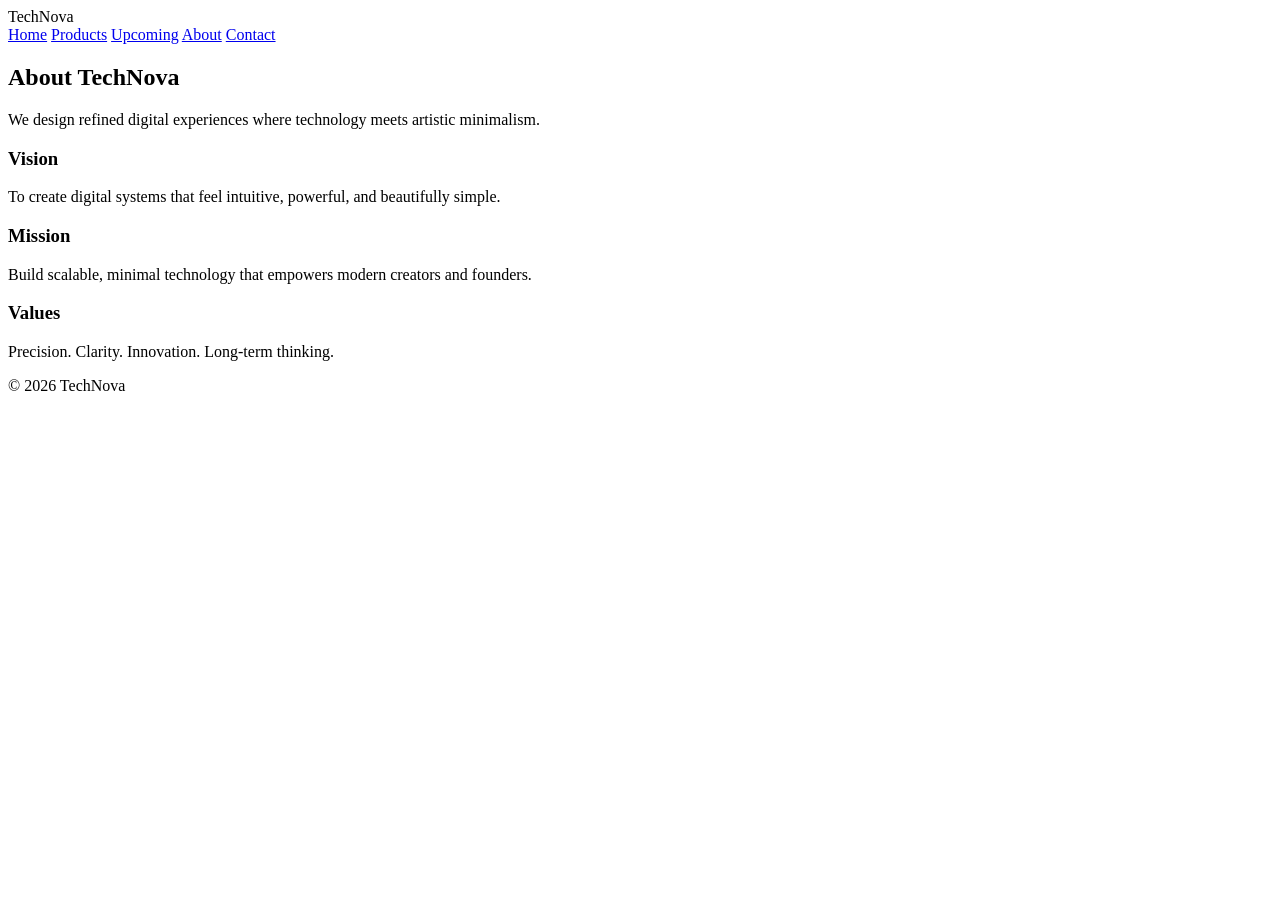
==== about.html @ b6528fd7 "Update about.html" ====
<!DOCTYPE html>
<html>
<head>
<meta charset="UTF-8">
<meta name="viewport" content="width=device-width, initial-scale=1.0">
<title>About | TechNova</title>
<link rel="stylesheet" href="css/styles.css">
</head>

<body>

<header class="navbar">
  <div class="logo">TechNova</div>
  <nav>
    <a href="index.html">Home</a>
    <a href="products.html">Products</a>
    <a href="upcoming.html">Upcoming</a>
    <a href="about.html">About</a>
    <a href="contact.html">Contact</a>
  </nav>
</header>

<section class="hero">
  <div>
    <h1>About TechNova</h1>
    <p>
      We design refined digital experiences where technology
      meets artistic minimalism.
    </p>
  </div>
</section>

<section class="section">

  <div class="card">
    <h3>Vision</h3>
    <p>
      To create digital systems that feel intuitive,
      powerful, and beautifully simple.
    </p>
  </div>

  <div class="card">
    <h3>Mission</h3>
    <p>
      Build scalable, minimal technology that empowers
      modern creators and founders.
    </p>
  </div>

  <div class="card">
    <h3>Values</h3>
    <p>
      Precision. Clarity. Innovation. Long-term thinking.
    </p>
  </div>

</section>

<footer>
  © 2026 TechNova
</footer>

<script src="js/app.js"></script>
</body>
</html>
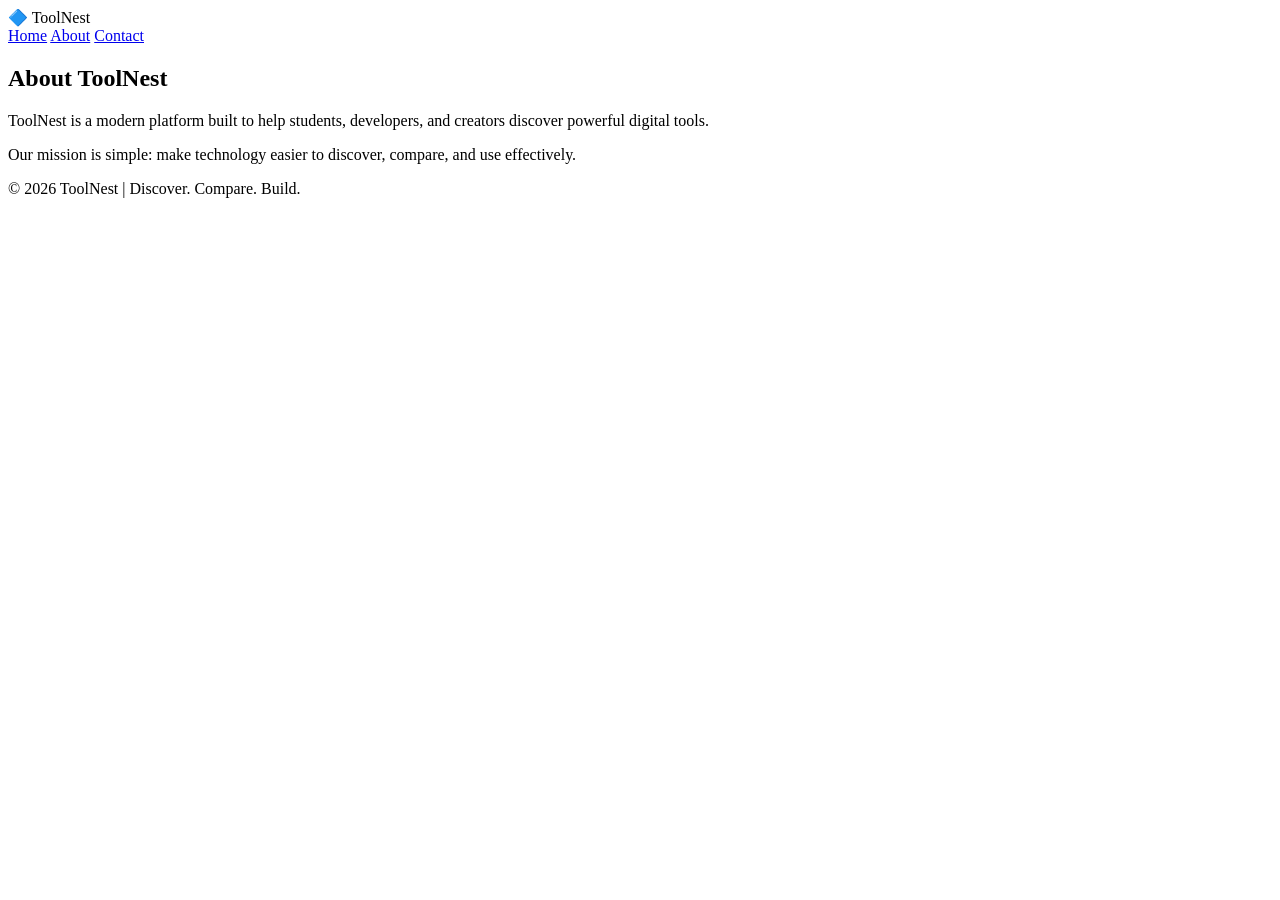
==== commit a7e4e821: "Update about.html" ====
--- a/about.html
+++ b/about.html
@@ -1,66 +1,37 @@
 <!DOCTYPE html>
-<html>
+<html lang="en">
 <head>
-<meta charset="UTF-8">
-<meta name="viewport" content="width=device-width, initial-scale=1.0">
-<title>About | TechNova</title>
-<link rel="stylesheet" href="css/styles.css">
+    <meta charset="UTF-8">
+    <title>ToolNest | About</title>
+    <link rel="stylesheet" href="styles.css">
 </head>
-
 <body>
 
-<header class="navbar">
-  <div class="logo">TechNova</div>
-  <nav>
-    <a href="index.html">Home</a>
-    <a href="products.html">Products</a>
-    <a href="upcoming.html">Upcoming</a>
-    <a href="about.html">About</a>
-    <a href="contact.html">Contact</a>
-  </nav>
+<header>
+    <div class="logo">🔷 ToolNest</div>
+    <nav>
+        <a href="index.html">Home</a>
+        <a href="about.html">About</a>
+        <a href="contact.html">Contact</a>
+    </nav>
 </header>
 
-<section class="hero">
-  <div>
-    <h1>About TechNova</h1>
+<section class="page-content">
+    <h1>About ToolNest</h1>
     <p>
-      We design refined digital experiences where technology
-      meets artistic minimalism.
+        ToolNest is a modern platform built to help students, developers,
+        and creators discover powerful digital tools.
     </p>
-  </div>
-</section>
 
-<section class="section">
-
-  <div class="card">
-    <h3>Vision</h3>
     <p>
-      To create digital systems that feel intuitive,
-      powerful, and beautifully simple.
+        Our mission is simple: make technology easier to discover,
+        compare, and use effectively.
     </p>
-  </div>
-
-  <div class="card">
-    <h3>Mission</h3>
-    <p>
-      Build scalable, minimal technology that empowers
-      modern creators and founders.
-    </p>
-  </div>
-
-  <div class="card">
-    <h3>Values</h3>
-    <p>
-      Precision. Clarity. Innovation. Long-term thinking.
-    </p>
-  </div>
-
 </section>
 
 <footer>
-  © 2026 TechNova
+    <p>© 2026 ToolNest | Discover. Compare. Build.</p>
 </footer>
 
-<script src="js/app.js"></script>
 </body>
 </html>
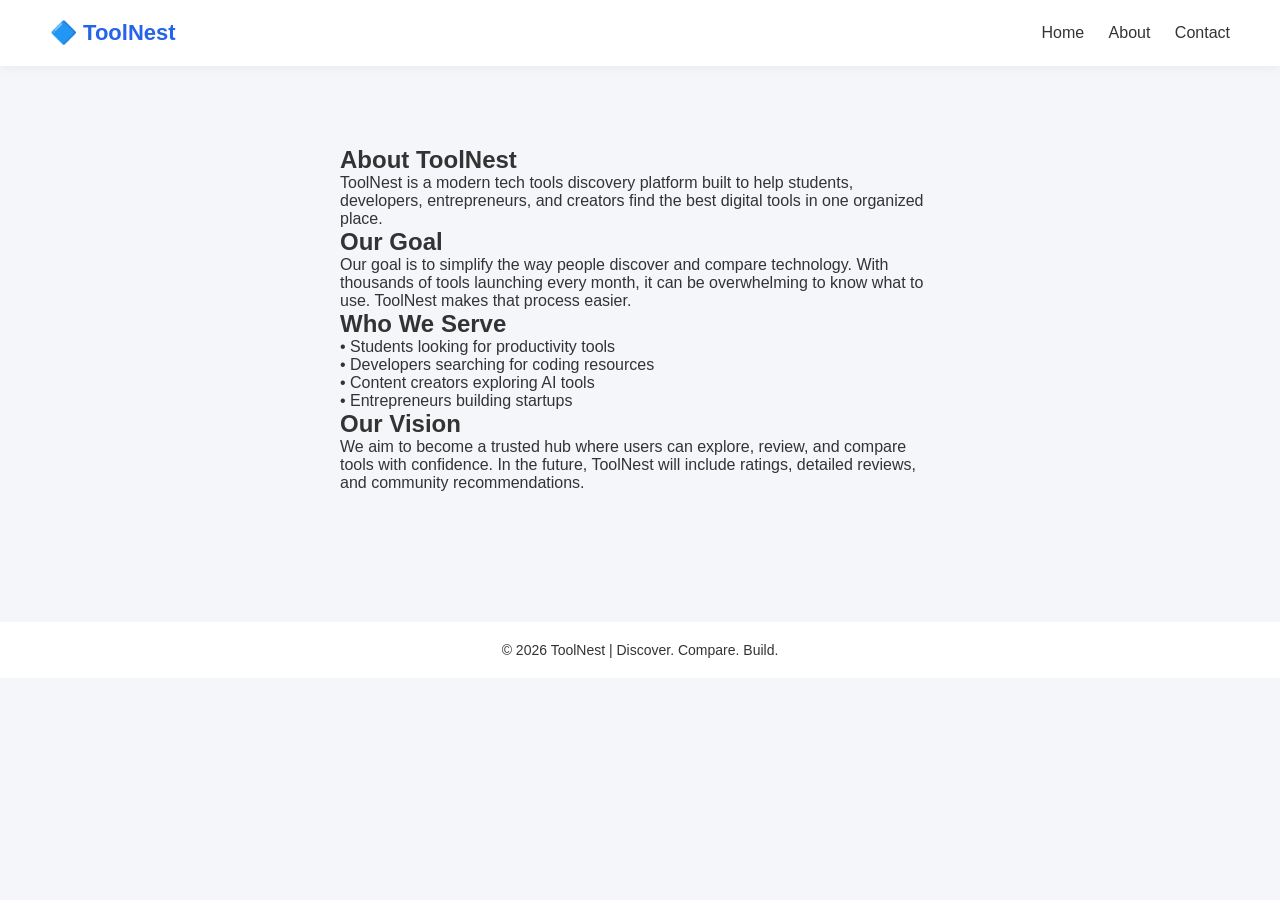
==== commit f002be38: "Update about.html" ====
--- a/about.html
+++ b/about.html
@@ -18,15 +18,37 @@
 
 <section class="page-content">
     <h1>About ToolNest</h1>
+
     <p>
-        ToolNest is a modern platform built to help students, developers,
-        and creators discover powerful digital tools.
+        ToolNest is a modern tech tools discovery platform built to help
+        students, developers, entrepreneurs, and creators find the best
+        digital tools in one organized place.
     </p>
 
+    <h2>Our Goal</h2>
     <p>
-        Our mission is simple: make technology easier to discover,
-        compare, and use effectively.
+        Our goal is to simplify the way people discover and compare
+        technology. With thousands of tools launching every month,
+        it can be overwhelming to know what to use.
+        ToolNest makes that process easier.
     </p>
+
+    <h2>Who We Serve</h2>
+    <p>
+        • Students looking for productivity tools<br>
+        • Developers searching for coding resources<br>
+        • Content creators exploring AI tools<br>
+        • Entrepreneurs building startups
+    </p>
+
+    <h2>Our Vision</h2>
+    <p>
+        We aim to become a trusted hub where users can explore,
+        review, and compare tools with confidence.
+        In the future, ToolNest will include ratings,
+        detailed reviews, and community recommendations.
+    </p>
+
 </section>
 
 <footer>
--- a/styles.css
+++ b/styles.css
@@ -0,0 +1,132 @@
+* {
+    margin: 0;
+    padding: 0;
+    box-sizing: border-box;
+    font-family: Arial, sans-serif;
+}
+
+body {
+    background-color: #f4f6f9;
+    color: #333;
+}
+
+header {
+    display: flex;
+    justify-content: space-between;
+    align-items: center;
+    padding: 20px 50px;
+    background: white;
+    box-shadow: 0 2px 10px rgba(0,0,0,0.05);
+}
+
+.logo {
+    font-size: 22px;
+    font-weight: bold;
+    color: #2563eb;
+}
+
+nav a {
+    margin-left: 20px;
+    text-decoration: none;
+    color: #333;
+    font-weight: 500;
+}
+
+nav a:hover {
+    color: #2563eb;
+}
+
+.hero {
+    text-align: center;
+    padding: 80px 20px;
+    background: linear-gradient(to right, #2563eb, #1e40af);
+    color: white;
+}
+
+.hero h1 {
+    font-size: 40px;
+    margin-bottom: 15px;
+}
+
+.hero button {
+    padding: 12px 25px;
+    border: none;
+    background: white;
+    color: #2563eb;
+    font-weight: bold;
+    border-radius: 5px;
+    cursor: pointer;
+    margin-top: 20px;
+}
+
+.tools {
+    padding: 60px 50px;
+    text-align: center;
+}
+
+.card-container {
+    display: flex;
+    justify-content: center;
+    gap: 30px;
+    margin-top: 40px;
+    flex-wrap: wrap;
+}
+
+.card {
+    background: white;
+    padding: 30px;
+    width: 250px;
+    border-radius: 10px;
+    box-shadow: 0 5px 15px rgba(0,0,0,0.05);
+    transition: 0.3s;
+}
+
+.card:hover {
+    transform: translateY(-10px);
+}
+
+.card img {
+    width: 60px;
+    margin-bottom: 15px;
+}
+
+.page-content {
+    padding: 80px 50px;
+    max-width: 700px;
+    margin: auto;
+}
+
+form {
+    display: flex;
+    flex-direction: column;
+    gap: 15px;
+    margin-top: 30px;
+}
+
+input, textarea {
+    padding: 12px;
+    border-radius: 5px;
+    border: 1px solid #ccc;
+}
+
+button {
+    padding: 12px;
+    border: none;
+    background: #2563eb;
+    color: white;
+    font-weight: bold;
+    border-radius: 5px;
+    cursor: pointer;
+}
+
+button:hover {
+    background: #1e40af;
+}
+
+footer {
+    text-align: center;
+    padding: 20px;
+    background: white;
+    margin-top: 50px;
+    font-size: 14px;
+}
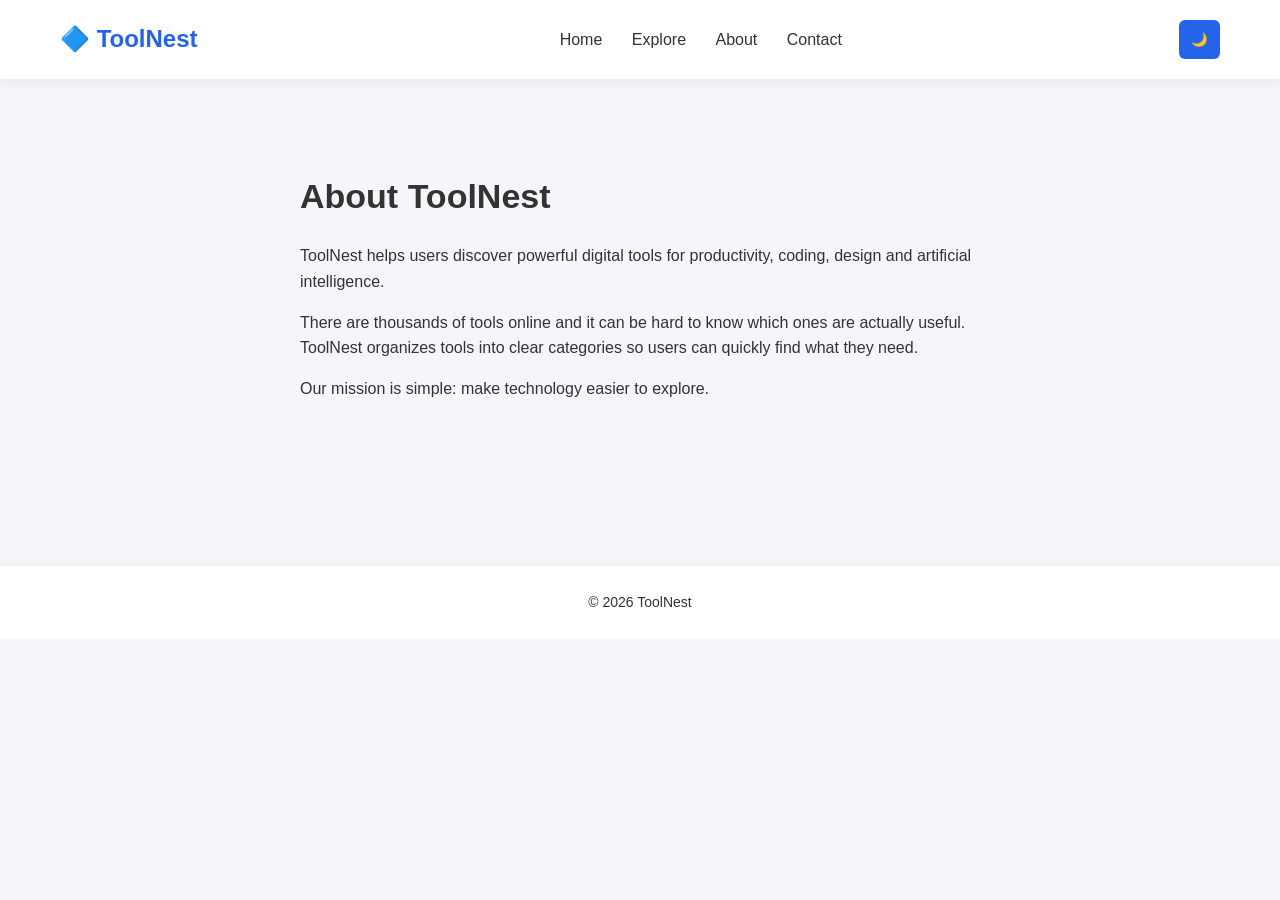
==== commit 5062bd0a: "Update about.html" ====
--- a/about.html
+++ b/about.html
@@ -1,59 +1,55 @@
 <!DOCTYPE html>
 <html lang="en">
 <head>
-    <meta charset="UTF-8">
-    <title>ToolNest | About</title>
-    <link rel="stylesheet" href="styles.css">
+<meta charset="UTF-8">
+<meta name="viewport" content="width=device-width, initial-scale=1.0">
+<title>About ToolNest</title>
+<link rel="stylesheet" href="styles.css">
 </head>
+
 <body>
 
-<header>
-    <div class="logo">🔷 ToolNest</div>
-    <nav>
-        <a href="index.html">Home</a>
-        <a href="about.html">About</a>
-        <a href="contact.html">Contact</a>
-    </nav>
+<header class="glass">
+
+<div class="logo">🔷 ToolNest</div>
+
+<nav>
+<a href="index.html">Home</a>
+<a href="explore.html">Explore</a>
+<a href="about.html">About</a>
+<a href="contact.html">Contact</a>
+</nav>
+
+<button id="toggle">🌙</button>
+
 </header>
 
 <section class="page-content">
-    <h1>About ToolNest</h1>
 
-    <p>
-        ToolNest is a modern tech tools discovery platform built to help
-        students, developers, entrepreneurs, and creators find the best
-        digital tools in one organized place.
-    </p>
+<h1>About ToolNest</h1>
 
-    <h2>Our Goal</h2>
-    <p>
-        Our goal is to simplify the way people discover and compare
-        technology. With thousands of tools launching every month,
-        it can be overwhelming to know what to use.
-        ToolNest makes that process easier.
-    </p>
+<p>
+ToolNest helps users discover powerful digital tools for productivity,
+coding, design and artificial intelligence.
+</p>
 
-    <h2>Who We Serve</h2>
-    <p>
-        • Students looking for productivity tools<br>
-        • Developers searching for coding resources<br>
-        • Content creators exploring AI tools<br>
-        • Entrepreneurs building startups
-    </p>
+<p>
+There are thousands of tools online and it can be hard to know which ones
+are actually useful. ToolNest organizes tools into clear categories
+so users can quickly find what they need.
+</p>
 
-    <h2>Our Vision</h2>
-    <p>
-        We aim to become a trusted hub where users can explore,
-        review, and compare tools with confidence.
-        In the future, ToolNest will include ratings,
-        detailed reviews, and community recommendations.
-    </p>
+<p>
+Our mission is simple: make technology easier to explore.
+</p>
 
 </section>
 
-<footer>
-    <p>© 2026 ToolNest | Discover. Compare. Build.</p>
+<footer class="glass">
+<p>© 2026 ToolNest</p>
 </footer>
+
+<script src="script.js"></script>
 
 </body>
 </html>
--- a/styles.css
+++ b/styles.css
@@ -1,88 +1,108 @@
+/* RESET */
 * {
     margin: 0;
     padding: 0;
     box-sizing: border-box;
-    font-family: Arial, sans-serif;
 }
 
 body {
+    font-family: 'Segoe UI', Tahoma, Geneva, Verdana, sans-serif;
     background-color: #f4f6f9;
     color: #333;
-}
-
+    line-height: 1.6;
+}
+
+/* HEADER */
 header {
     display: flex;
     justify-content: space-between;
     align-items: center;
-    padding: 20px 50px;
-    background: white;
-    box-shadow: 0 2px 10px rgba(0,0,0,0.05);
+    padding: 20px 60px;
+    background: white;
+    box-shadow: 0 4px 15px rgba(0,0,0,0.05);
 }
 
 .logo {
-    font-size: 22px;
+    font-size: 24px;
     font-weight: bold;
     color: #2563eb;
 }
 
 nav a {
-    margin-left: 20px;
+    margin-left: 25px;
     text-decoration: none;
     color: #333;
     font-weight: 500;
+    transition: 0.3s;
 }
 
 nav a:hover {
     color: #2563eb;
 }
 
+/* HERO SECTION */
 .hero {
     text-align: center;
-    padding: 80px 20px;
+    padding: 100px 20px;
     background: linear-gradient(to right, #2563eb, #1e40af);
     color: white;
 }
 
 .hero h1 {
-    font-size: 40px;
+    font-size: 42px;
     margin-bottom: 15px;
 }
 
+.hero p {
+    font-size: 18px;
+    opacity: 0.9;
+}
+
 .hero button {
-    padding: 12px 25px;
+    margin-top: 25px;
+    padding: 14px 30px;
     border: none;
     background: white;
     color: #2563eb;
     font-weight: bold;
-    border-radius: 5px;
+    border-radius: 6px;
     cursor: pointer;
-    margin-top: 20px;
-}
-
+    transition: 0.3s;
+}
+
+.hero button:hover {
+    background: #e2e8f0;
+}
+
+/* TOOLS SECTION */
 .tools {
-    padding: 60px 50px;
-    text-align: center;
+    padding: 70px 60px;
+    text-align: center;
+}
+
+.tools h2 {
+    font-size: 30px;
 }
 
 .card-container {
     display: flex;
     justify-content: center;
     gap: 30px;
-    margin-top: 40px;
+    margin-top: 50px;
     flex-wrap: wrap;
 }
 
 .card {
     background: white;
-    padding: 30px;
-    width: 250px;
-    border-radius: 10px;
-    box-shadow: 0 5px 15px rgba(0,0,0,0.05);
+    padding: 35px;
+    width: 270px;
+    border-radius: 12px;
+    box-shadow: 0 8px 25px rgba(0,0,0,0.05);
     transition: 0.3s;
 }
 
 .card:hover {
-    transform: translateY(-10px);
+    transform: translateY(-8px);
 }
 
 .card img {
@@ -90,23 +110,69 @@
     margin-bottom: 15px;
 }
 
+.card h3 {
+    margin-bottom: 10px;
+}
+
+/* PAGE CONTENT (ABOUT + CONTACT) */
 .page-content {
-    padding: 80px 50px;
-    max-width: 700px;
+    padding: 90px 60px;
+    max-width: 800px;
     margin: auto;
 }
 
-form {
+.page-content h1 {
+    margin-bottom: 20px;
+    font-size: 34px;
+}
+
+.page-content h2 {
+    margin-top: 30px;
+    margin-bottom: 10px;
+    color: #2563eb;
+}
+
+.page-content p {
+    margin-bottom: 15px;
+}
+
+/* CONTACT BUTTONS */
+.contact-links {
     display: flex;
     flex-direction: column;
     gap: 15px;
     margin-top: 30px;
 }
 
+.contact-btn {
+    text-decoration: none;
+    padding: 14px;
+    background: #2563eb;
+    color: white;
+    border-radius: 8px;
+    text-align: center;
+    font-weight: bold;
+    transition: 0.3s;
+}
+
+.contact-btn:hover {
+    background: #1e40af;
+    transform: translateY(-3px);
+}
+
+/* FORM (if used later) */
+form {
+    display: flex;
+    flex-direction: column;
+    gap: 15px;
+    margin-top: 30px;
+}
+
 input, textarea {
     padding: 12px;
-    border-radius: 5px;
+    border-radius: 6px;
     border: 1px solid #ccc;
+    font-size: 14px;
 }
 
 button {
@@ -115,7 +181,7 @@
     background: #2563eb;
     color: white;
     font-weight: bold;
-    border-radius: 5px;
+    border-radius: 6px;
     cursor: pointer;
 }
 
@@ -123,10 +189,37 @@
     background: #1e40af;
 }
 
+/* FOOTER */
 footer {
     text-align: center;
-    padding: 20px;
-    background: white;
-    margin-top: 50px;
+    padding: 25px;
+    background: white;
+    margin-top: 60px;
     font-size: 14px;
-}+    box-shadow: 0 -4px 15px rgba(0,0,0,0.03);
+}
+
+/* RESPONSIVE */
+@media (max-width: 768px) {
+
+    header {
+        flex-direction: column;
+        gap: 15px;
+    }
+
+    nav a {
+        margin-left: 15px;
+    }
+
+    .hero h1 {
+        font-size: 32px;
+    }
+
+    .tools {
+        padding: 50px 20px;
+    }
+
+    .page-content {
+        padding: 60px 20px;
+    }
+}
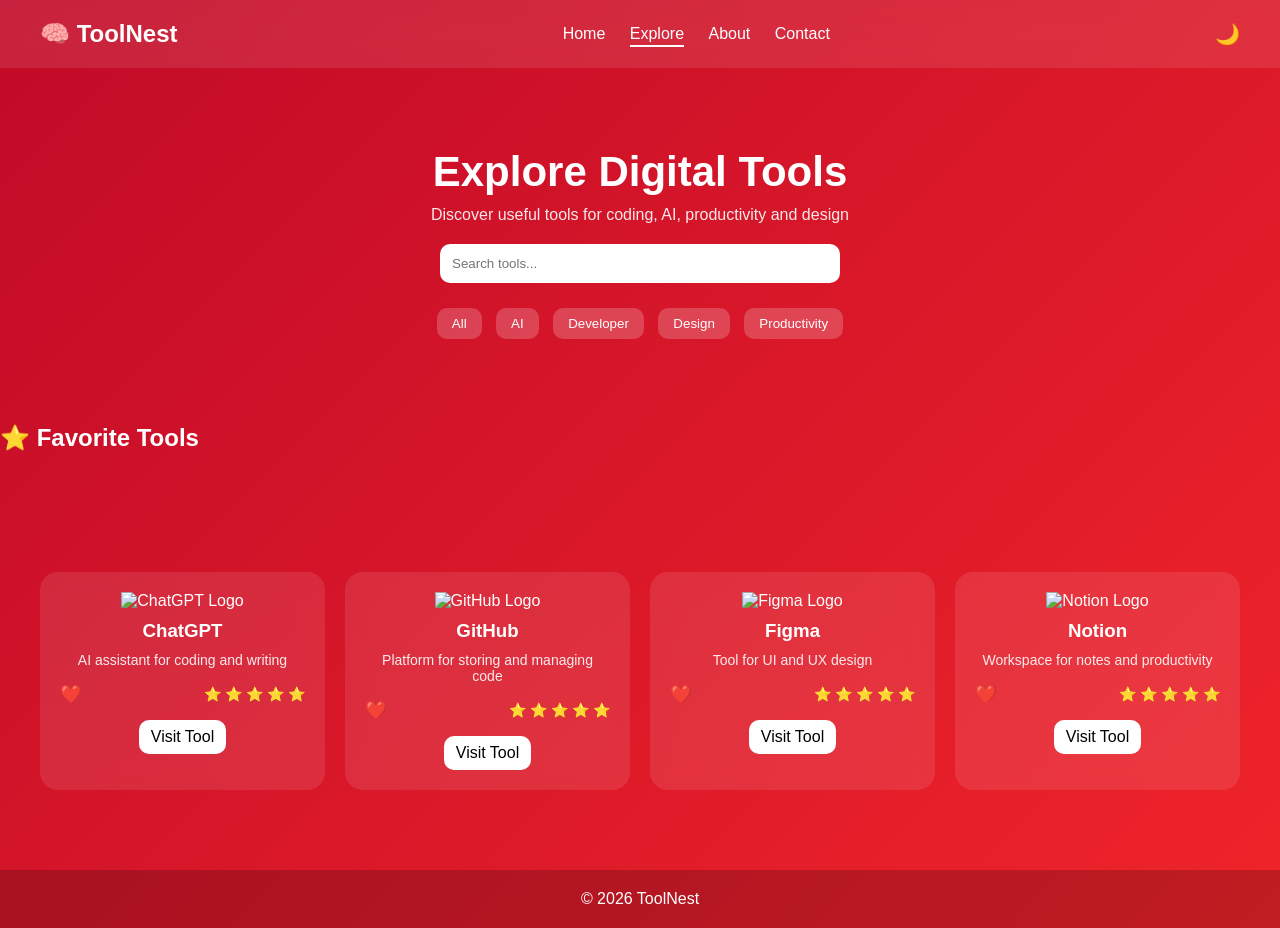
==== commit 9ba42b94: "Revamp About page with new layout and content Updated the About page to include new content and stru" ====
--- a/about.html
+++ b/about.html
@@ -1,52 +1,207 @@
 <!DOCTYPE html>
 <html lang="en">
+
 <head>
 <meta charset="UTF-8">
 <meta name="viewport" content="width=device-width, initial-scale=1.0">
-<title>About ToolNest</title>
+<title>ToolNest | Explore</title>
+
 <link rel="stylesheet" href="styles.css">
 </head>
 
 <body>
 
-<header class="glass">
-
-<div class="logo">🔷 ToolNest</div>
+<header>
+
+<h1 class="logo">🧠 ToolNest</h1>
 
 <nav>
 <a href="index.html">Home</a>
-<a href="explore.html">Explore</a>
+<a href="explore.html" class="active">Explore</a>
 <a href="about.html">About</a>
 <a href="contact.html">Contact</a>
 </nav>
 
-<button id="toggle">🌙</button>
+<button id="theme-toggle">🌙</button>
 
 </header>
 
-<section class="page-content">
-
-<h1>About ToolNest</h1>
-
-<p>
-ToolNest helps users discover powerful digital tools for productivity,
-coding, design and artificial intelligence.
-</p>
-
-<p>
-There are thousands of tools online and it can be hard to know which ones
-are actually useful. ToolNest organizes tools into clear categories
-so users can quickly find what they need.
-</p>
-
-<p>
-Our mission is simple: make technology easier to explore.
-</p>
-
-</section>
-
-<footer class="glass">
-<p>© 2026 ToolNest</p>
+
+<main>
+
+<!-- Hero -->
+<section class="hero">
+
+<h2>Explore Digital Tools</h2>
+
+<p>
+Discover useful tools for coding, AI, productivity and design
+</p>
+
+<input type="text" id="search" placeholder="Search tools...">
+
+
+<section class="filters">
+
+<button onclick="filterTools('all')">All</button>
+
+<button onclick="filterTools('ai')">AI</button>
+
+<button onclick="filterTools('dev')">Developer</button>
+
+<button onclick="filterTools('design')">Design</button>
+
+<button onclick="filterTools('productivity')">Productivity</button>
+
+</section>
+
+</section>
+
+
+<!-- Favorites -->
+<section class="favorites-section">
+
+<h2>⭐ Favorite Tools</h2>
+
+<section class="tool-grid" id="favorites"></section>
+
+</section>
+
+
+<!-- Tools -->
+<section class="tool-grid">
+
+
+<!-- ChatGPT -->
+<article class="card ai">
+
+<img src="https://img.icons8.com/color/96/chatgpt.png" alt="ChatGPT Logo">
+
+<h3>ChatGPT</h3>
+
+<p>
+AI assistant for coding and writing
+</p>
+
+<section class="actions">
+
+<button onclick="addFavorite(this)">
+❤️
+</button>
+
+<section class="stars" onclick="rate(event)">
+⭐ ⭐ ⭐ ⭐ ⭐
+</section>
+
+</section>
+
+<a href="https://chat.openai.com" target="_blank">
+Visit Tool
+</a>
+
+</article>
+
+
+<!-- GitHub -->
+<article class="card dev">
+
+<img src="https://img.icons8.com/color/96/github.png" alt="GitHub Logo">
+
+<h3>GitHub</h3>
+
+<p>
+Platform for storing and managing code
+</p>
+
+<section class="actions">
+
+<button onclick="addFavorite(this)">
+❤️
+</button>
+
+<section class="stars" onclick="rate(event)">
+⭐ ⭐ ⭐ ⭐ ⭐
+</section>
+
+</section>
+
+<a href="https://github.com" target="_blank">
+Visit Tool
+</a>
+
+</article>
+
+
+<!-- Figma -->
+<article class="card design">
+
+<img src="https://img.icons8.com/color/96/figma.png" alt="Figma Logo">
+
+<h3>Figma</h3>
+
+<p>
+Tool for UI and UX design
+</p>
+
+<section class="actions">
+
+<button onclick="addFavorite(this)">
+❤️
+</button>
+
+<section class="stars" onclick="rate(event)">
+⭐ ⭐ ⭐ ⭐ ⭐
+</section>
+
+</section>
+
+<a href="https://figma.com" target="_blank">
+Visit Tool
+</a>
+
+</article>
+
+
+<!-- Notion -->
+<article class="card productivity">
+
+<img src="https://img.icons8.com/color/96/notion.png" alt="Notion Logo">
+
+<h3>Notion</h3>
+
+<p>
+Workspace for notes and productivity
+</p>
+
+<section class="actions">
+
+<button onclick="addFavorite(this)">
+❤️
+</button>
+
+<section class="stars" onclick="rate(event)">
+⭐ ⭐ ⭐ ⭐ ⭐
+</section>
+
+</section>
+
+<a href="https://notion.so" target="_blank">
+Visit Tool
+</a>
+
+</article>
+
+</section>
+
+</main>
+
+
+<footer>
+
+<p>
+© 2026 ToolNest
+</p>
+
 </footer>
 
 <script src="script.js"></script>
--- a/styles.css
+++ b/styles.css
@@ -1,225 +1,443 @@
-/* RESET */
-* {
-    margin: 0;
-    padding: 0;
-    box-sizing: border-box;
-}
-
-body {
-    font-family: 'Segoe UI', Tahoma, Geneva, Verdana, sans-serif;
-    background-color: #f4f6f9;
-    color: #333;
-    line-height: 1.6;
-}
-
-/* HEADER */
-header {
-    display: flex;
-    justify-content: space-between;
-    align-items: center;
-    padding: 20px 60px;
-    background: white;
-    box-shadow: 0 4px 15px rgba(0,0,0,0.05);
-}
-
-.logo {
-    font-size: 24px;
-    font-weight: bold;
-    color: #2563eb;
-}
-
-nav a {
-    margin-left: 25px;
-    text-decoration: none;
-    color: #333;
-    font-weight: 500;
-    transition: 0.3s;
-}
-
-nav a:hover {
-    color: #2563eb;
-}
-
-/* HERO SECTION */
-.hero {
-    text-align: center;
-    padding: 100px 20px;
-    background: linear-gradient(to right, #2563eb, #1e40af);
-    color: white;
-}
-
-.hero h1 {
-    font-size: 42px;
-    margin-bottom: 15px;
-}
-
-.hero p {
-    font-size: 18px;
-    opacity: 0.9;
-}
-
-.hero button {
-    margin-top: 25px;
-    padding: 14px 30px;
-    border: none;
-    background: white;
-    color: #2563eb;
-    font-weight: bold;
-    border-radius: 6px;
-    cursor: pointer;
-    transition: 0.3s;
-}
-
-.hero button:hover {
-    background: #e2e8f0;
-}
-
-/* TOOLS SECTION */
-.tools {
-    padding: 70px 60px;
-    text-align: center;
-}
-
-.tools h2 {
-    font-size: 30px;
-}
-
-.card-container {
-    display: flex;
-    justify-content: center;
-    gap: 30px;
-    margin-top: 50px;
-    flex-wrap: wrap;
-}
-
-.card {
-    background: white;
-    padding: 35px;
-    width: 270px;
-    border-radius: 12px;
-    box-shadow: 0 8px 25px rgba(0,0,0,0.05);
-    transition: 0.3s;
-}
-
-.card:hover {
-    transform: translateY(-8px);
-}
-
-.card img {
-    width: 60px;
-    margin-bottom: 15px;
-}
-
-.card h3 {
-    margin-bottom: 10px;
-}
-
-/* PAGE CONTENT (ABOUT + CONTACT) */
-.page-content {
-    padding: 90px 60px;
-    max-width: 800px;
-    margin: auto;
-}
-
-.page-content h1 {
-    margin-bottom: 20px;
-    font-size: 34px;
-}
-
-.page-content h2 {
-    margin-top: 30px;
-    margin-bottom: 10px;
-    color: #2563eb;
-}
-
-.page-content p {
-    margin-bottom: 15px;
-}
-
-/* CONTACT BUTTONS */
-.contact-links {
-    display: flex;
-    flex-direction: column;
-    gap: 15px;
-    margin-top: 30px;
-}
-
-.contact-btn {
-    text-decoration: none;
-    padding: 14px;
-    background: #2563eb;
-    color: white;
-    border-radius: 8px;
-    text-align: center;
-    font-weight: bold;
-    transition: 0.3s;
-}
-
-.contact-btn:hover {
-    background: #1e40af;
-    transform: translateY(-3px);
-}
-
-/* FORM (if used later) */
-form {
-    display: flex;
-    flex-direction: column;
-    gap: 15px;
-    margin-top: 30px;
-}
-
-input, textarea {
-    padding: 12px;
-    border-radius: 6px;
-    border: 1px solid #ccc;
-    font-size: 14px;
-}
-
-button {
-    padding: 12px;
-    border: none;
-    background: #2563eb;
-    color: white;
-    font-weight: bold;
-    border-radius: 6px;
-    cursor: pointer;
-}
-
-button:hover {
-    background: #1e40af;
-}
-
-/* FOOTER */
-footer {
-    text-align: center;
-    padding: 25px;
-    background: white;
-    margin-top: 60px;
-    font-size: 14px;
-    box-shadow: 0 -4px 15px rgba(0,0,0,0.03);
-}
-
-/* RESPONSIVE */
-@media (max-width: 768px) {
-
-    header {
-        flex-direction: column;
-        gap: 15px;
-    }
-
-    nav a {
-        margin-left: 15px;
-    }
-
-    .hero h1 {
-        font-size: 32px;
-    }
-
-    .tools {
-        padding: 50px 20px;
-    }
-
-    .page-content {
-        padding: 60px 20px;
-    }
-}
+/* =======================
+   RESET
+======================= */
+
+*{
+margin:0;
+padding:0;
+box-sizing:border-box;
+font-family:'Segoe UI', sans-serif;
+}
+
+
+/* =======================
+   BODY
+======================= */
+
+body{
+color:white;
+background:linear-gradient(-45deg,#0B00CF,#300A6E,#FF2D2B,#C10A28);
+background-size:400% 400%;
+animation:gradientMove 12s ease infinite;
+min-height:100vh;
+}
+
+
+/* =======================
+   ANIMATIONS
+======================= */
+
+@keyframes gradientMove{
+
+0%{
+background-position:0% 50%;
+}
+
+50%{
+background-position:100% 50%;
+}
+
+100%{
+background-position:0% 50%;
+}
+
+}
+
+
+@keyframes fadeUp{
+
+from{
+opacity:0;
+transform:translateY(20px);
+}
+
+to{
+opacity:1;
+transform:translateY(0);
+}
+
+}
+
+
+@keyframes fadeIn{
+
+from{
+opacity:0;
+}
+
+to{
+opacity:1;
+}
+
+}
+
+
+/* =======================
+   HEADER
+======================= */
+
+header{
+display:flex;
+justify-content:space-between;
+align-items:center;
+padding:20px 40px;
+background:rgba(255,255,255,0.1);
+backdrop-filter:blur(12px);
+position:sticky;
+top:0;
+z-index:100;
+}
+
+
+.logo{
+font-size:24px;
+font-weight:bold;
+}
+
+
+/* =======================
+   NAVIGATION
+======================= */
+
+nav a{
+text-decoration:none;
+color:white;
+margin:0 10px;
+position:relative;
+}
+
+
+nav a::after{
+content:"";
+position:absolute;
+left:0;
+bottom:-5px;
+width:0%;
+height:2px;
+background:white;
+transition:0.3s;
+}
+
+
+nav a:hover::after,
+nav a.active::after{
+width:100%;
+}
+
+
+/* =======================
+   DARK MODE BUTTON
+======================= */
+
+#theme-toggle{
+background:none;
+border:none;
+font-size:20px;
+cursor:pointer;
+color:white;
+}
+
+
+/* =======================
+   HERO SECTION
+======================= */
+
+.hero{
+text-align:center;
+padding:80px 20px;
+animation:fadeIn 1s ease;
+}
+
+
+.hero h2{
+font-size:42px;
+margin-bottom:10px;
+}
+
+
+.hero p{
+opacity:0.9;
+margin-bottom:20px;
+}
+
+
+/* =======================
+   BUTTON
+======================= */
+
+.cta{
+display:inline-block;
+padding:12px 24px;
+background:white;
+color:black;
+text-decoration:none;
+border-radius:12px;
+font-weight:bold;
+transition:0.3s;
+}
+
+
+.cta:hover{
+transform:scale(1.05);
+}
+
+
+/* =======================
+   SEARCH
+======================= */
+
+#search{
+width:60%;
+max-width:400px;
+padding:12px;
+border:none;
+border-radius:10px;
+outline:none;
+}
+
+
+/* =======================
+   FILTERS
+======================= */
+
+.filters{
+margin-top:20px;
+}
+
+
+.filters button{
+padding:8px 15px;
+margin:5px;
+border:none;
+border-radius:10px;
+background:rgba(255,255,255,0.2);
+color:white;
+cursor:pointer;
+transition:0.3s;
+}
+
+
+.filters button:hover{
+background:rgba(255,255,255,0.4);
+}
+
+
+/* =======================
+   TOOL GRID
+======================= */
+
+.tool-grid{
+display:grid;
+grid-template-columns:repeat(auto-fit,minmax(220px,1fr));
+gap:20px;
+padding:40px;
+}
+
+
+/* =======================
+   CARDS
+======================= */
+
+.card{
+background:rgba(255,255,255,0.1);
+backdrop-filter:blur(12px);
+padding:20px;
+border-radius:18px;
+text-align:center;
+transition:0.4s;
+animation:fadeUp 0.8s ease;
+}
+
+
+.card:hover{
+transform:translateY(-10px) scale(1.03);
+background:rgba(255,255,255,0.2);
+}
+
+
+.card img{
+width:60px;
+margin-bottom:10px;
+}
+
+
+.card h3{
+margin-bottom:10px;
+}
+
+
+.card p{
+font-size:14px;
+opacity:0.9;
+}
+
+
+/* =======================
+   CARD ACTIONS
+======================= */
+
+.actions{
+display:flex;
+justify-content:space-between;
+align-items:center;
+margin-top:15px;
+}
+
+
+.actions button{
+background:none;
+border:none;
+cursor:pointer;
+font-size:18px;
+}
+
+
+/* =======================
+   STARS
+======================= */
+
+.stars{
+cursor:pointer;
+font-size:14px;
+}
+
+
+/* =======================
+   CARD LINKS
+======================= */
+
+.card a{
+display:inline-block;
+margin-top:15px;
+padding:8px 12px;
+background:white;
+color:black;
+text-decoration:none;
+border-radius:10px;
+transition:0.3s;
+}
+
+
+.card a:hover{
+transform:scale(1.05);
+}
+
+
+/* =======================
+   FEATURES
+======================= */
+
+.features{
+display:flex;
+justify-content:center;
+gap:20px;
+padding:40px;
+flex-wrap:wrap;
+}
+
+
+.feature-card{
+background:rgba(255,255,255,0.1);
+backdrop-filter:blur(12px);
+padding:25px;
+border-radius:18px;
+width:250px;
+text-align:center;
+transition:0.3s;
+}
+
+
+.feature-card:hover{
+transform:translateY(-10px);
+}
+
+
+/* =======================
+   CONTENT
+======================= */
+
+.content{
+max-width:800px;
+margin:auto;
+padding:40px;
+line-height:1.8;
+animation:fadeIn 1s ease;
+}
+
+
+/* =======================
+   CONTACT
+======================= */
+
+.contact-links{
+display:flex;
+justify-content:center;
+gap:20px;
+padding:40px;
+flex-wrap:wrap;
+}
+
+
+.contact-card{
+background:rgba(255,255,255,0.1);
+backdrop-filter:blur(12px);
+padding:25px;
+border-radius:18px;
+transition:0.3s;
+text-align:center;
+width:220px;
+}
+
+
+.contact-card:hover{
+transform:translateY(-8px);
+}
+
+
+.contact-card a{
+color:white;
+text-decoration:none;
+}
+
+
+/* =======================
+   FOOTER
+======================= */
+
+footer{
+text-align:center;
+padding:20px;
+background:rgba(0,0,0,0.2);
+margin-top:40px;
+}
+
+
+/* =======================
+   DARK MODE
+======================= */
+
+.dark-mode{
+background:#111;
+}
+
+
+/* =======================
+   RESPONSIVE
+======================= */
+
+@media(max-width:768px){
+
+header{
+flex-direction:column;
+gap:10px;
+}
+
+.hero h2{
+font-size:30px;
+}
+
+#search{
+width:90%;
+}
+
+}
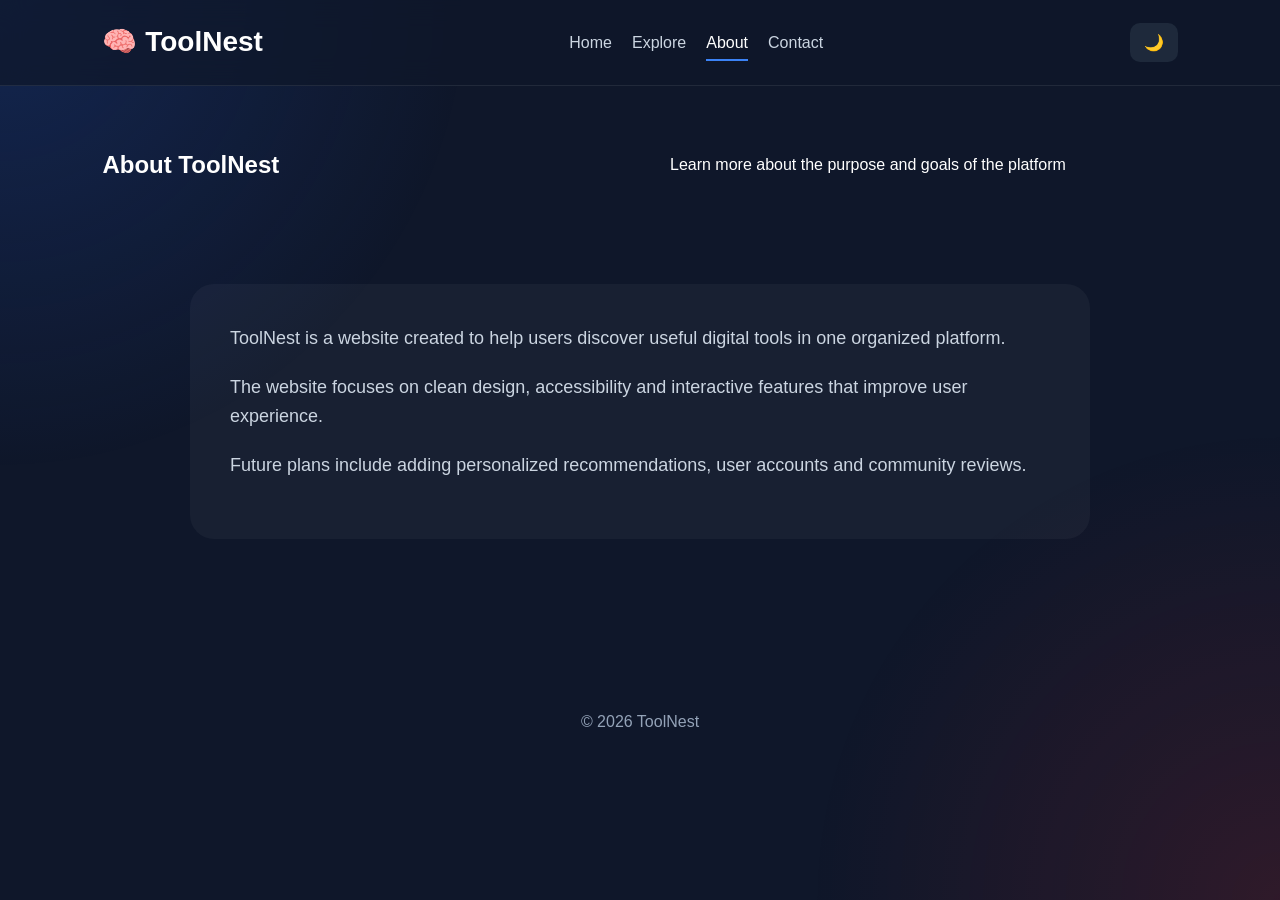
==== commit 5cca7907: "Revise about.html for content and structure Updated the about page to provide information about Tool" ====
--- a/about.html
+++ b/about.html
@@ -4,7 +4,7 @@
 <head>
 <meta charset="UTF-8">
 <meta name="viewport" content="width=device-width, initial-scale=1.0">
-<title>ToolNest | Explore</title>
+<title>ToolNest | About</title>
 
 <link rel="stylesheet" href="styles.css">
 </head>
@@ -17,8 +17,8 @@
 
 <nav>
 <a href="index.html">Home</a>
-<a href="explore.html" class="active">Explore</a>
-<a href="about.html">About</a>
+<a href="explore.html">Explore</a>
+<a href="about.html" class="active">About</a>
 <a href="contact.html">Contact</a>
 </nav>
 
@@ -29,167 +29,30 @@
 
 <main>
 
-<!-- Hero -->
 <section class="hero">
 
-<h2>Explore Digital Tools</h2>
+<h2>About ToolNest</h2>
 
 <p>
-Discover useful tools for coding, AI, productivity and design
+Learn more about the purpose and goals of the platform
 </p>
-
-<input type="text" id="search" placeholder="Search tools...">
-
-
-<section class="filters">
-
-<button onclick="filterTools('all')">All</button>
-
-<button onclick="filterTools('ai')">AI</button>
-
-<button onclick="filterTools('dev')">Developer</button>
-
-<button onclick="filterTools('design')">Design</button>
-
-<button onclick="filterTools('productivity')">Productivity</button>
-
-</section>
 
 </section>
 
 
-<!-- Favorites -->
-<section class="favorites-section">
-
-<h2>⭐ Favorite Tools</h2>
-
-<section class="tool-grid" id="favorites"></section>
-
-</section>
-
-
-<!-- Tools -->
-<section class="tool-grid">
-
-
-<!-- ChatGPT -->
-<article class="card ai">
-
-<img src="https://img.icons8.com/color/96/chatgpt.png" alt="ChatGPT Logo">
-
-<h3>ChatGPT</h3>
+<section class="content">
 
 <p>
-AI assistant for coding and writing
+ToolNest is a website created to help users discover useful digital tools in one organized platform.
 </p>
 
-<section class="actions">
-
-<button onclick="addFavorite(this)">
-❤️
-</button>
-
-<section class="stars" onclick="rate(event)">
-⭐ ⭐ ⭐ ⭐ ⭐
-</section>
-
-</section>
-
-<a href="https://chat.openai.com" target="_blank">
-Visit Tool
-</a>
-
-</article>
-
-
-<!-- GitHub -->
-<article class="card dev">
-
-<img src="https://img.icons8.com/color/96/github.png" alt="GitHub Logo">
-
-<h3>GitHub</h3>
+<p>
+The website focuses on clean design, accessibility and interactive features that improve user experience.
+</p>
 
 <p>
-Platform for storing and managing code
+Future plans include adding personalized recommendations, user accounts and community reviews.
 </p>
-
-<section class="actions">
-
-<button onclick="addFavorite(this)">
-❤️
-</button>
-
-<section class="stars" onclick="rate(event)">
-⭐ ⭐ ⭐ ⭐ ⭐
-</section>
-
-</section>
-
-<a href="https://github.com" target="_blank">
-Visit Tool
-</a>
-
-</article>
-
-
-<!-- Figma -->
-<article class="card design">
-
-<img src="https://img.icons8.com/color/96/figma.png" alt="Figma Logo">
-
-<h3>Figma</h3>
-
-<p>
-Tool for UI and UX design
-</p>
-
-<section class="actions">
-
-<button onclick="addFavorite(this)">
-❤️
-</button>
-
-<section class="stars" onclick="rate(event)">
-⭐ ⭐ ⭐ ⭐ ⭐
-</section>
-
-</section>
-
-<a href="https://figma.com" target="_blank">
-Visit Tool
-</a>
-
-</article>
-
-
-<!-- Notion -->
-<article class="card productivity">
-
-<img src="https://img.icons8.com/color/96/notion.png" alt="Notion Logo">
-
-<h3>Notion</h3>
-
-<p>
-Workspace for notes and productivity
-</p>
-
-<section class="actions">
-
-<button onclick="addFavorite(this)">
-❤️
-</button>
-
-<section class="stars" onclick="rate(event)">
-⭐ ⭐ ⭐ ⭐ ⭐
-</section>
-
-</section>
-
-<a href="https://notion.so" target="_blank">
-Visit Tool
-</a>
-
-</article>
 
 </section>
 
--- a/styles.css
+++ b/styles.css
@@ -1,443 +1,759 @@
-/* =======================
+/* =========================
    RESET
-======================= */
+========================= */
 
 *{
 margin:0;
 padding:0;
 box-sizing:border-box;
-font-family:'Segoe UI', sans-serif;
-}
-
-
-/* =======================
+}
+
+
+/* =========================
    BODY
-======================= */
+========================= */
 
 body{
+font-family:'Inter', sans-serif;
+background:#0f172a;
 color:white;
-background:linear-gradient(-45deg,#0B00CF,#300A6E,#FF2D2B,#C10A28);
-background-size:400% 400%;
-animation:gradientMove 12s ease infinite;
-min-height:100vh;
-}
-
-
-/* =======================
-   ANIMATIONS
-======================= */
-
-@keyframes gradientMove{
-
-0%{
-background-position:0% 50%;
-}
-
-50%{
-background-position:100% 50%;
-}
-
-100%{
-background-position:0% 50%;
-}
-
-}
-
-
-@keyframes fadeUp{
-
-from{
-opacity:0;
-transform:translateY(20px);
-}
-
-to{
-opacity:1;
-transform:translateY(0);
-}
-
-}
-
-
-@keyframes fadeIn{
-
-from{
-opacity:0;
-}
-
-to{
-opacity:1;
-}
-
-}
-
-
-/* =======================
+line-height:1.6;
+overflow-x:hidden;
+}
+
+
+/* =========================
+   ANIMATED BACKGROUND
+========================= */
+
+body::before{
+
+content:"";
+
+position:fixed;
+
+width:100%;
+height:100%;
+
+background:
+radial-gradient(circle at top left,#2563eb33,transparent 30%),
+radial-gradient(circle at bottom right,#ff2d2b22,transparent 30%);
+
+z-index:-1;
+
+}
+
+
+/* =========================
    HEADER
-======================= */
+========================= */
 
 header{
+
 display:flex;
+
 justify-content:space-between;
+
 align-items:center;
-padding:20px 40px;
-background:rgba(255,255,255,0.1);
-backdrop-filter:blur(12px);
+
+padding:20px 8%;
+
 position:sticky;
+
 top:0;
-z-index:100;
+
+backdrop-filter:blur(14px);
+
+background:rgba(15,23,42,0.7);
+
+border-bottom:1px solid rgba(255,255,255,0.08);
+
+z-index:1000;
+
 }
 
 
 .logo{
-font-size:24px;
-font-weight:bold;
-}
-
-
-/* =======================
+
+font-size:28px;
+
+font-weight:700;
+
+color:white;
+
+}
+
+
+/* =========================
    NAVIGATION
-======================= */
+========================= */
+
+nav{
+
+display:flex;
+
+gap:20px;
+
+}
+
 
 nav a{
+
 text-decoration:none;
+
+color:#cbd5e1;
+
+font-weight:500;
+
+transition:0.3s;
+
+position:relative;
+
+}
+
+
+nav a:hover,
+nav a.active{
+
 color:white;
-margin:0 10px;
-position:relative;
+
 }
 
 
 nav a::after{
+
 content:"";
+
 position:absolute;
+
+bottom:-6px;
+
 left:0;
-bottom:-5px;
+
 width:0%;
+
 height:2px;
-background:white;
-transition:0.3s;
+
+background:#3b82f6;
+
+transition:0.3s;
+
 }
 
 
 nav a:hover::after,
 nav a.active::after{
+
 width:100%;
-}
-
-
-/* =======================
-   DARK MODE BUTTON
-======================= */
+
+}
+
+
+/* =========================
+   DARK BUTTON
+========================= */
 
 #theme-toggle{
-background:none;
+
+background:#1e293b;
+
 border:none;
-font-size:20px;
+
+color:white;
+
+padding:10px 14px;
+
+border-radius:10px;
+
 cursor:pointer;
+
+font-size:16px;
+
+transition:0.3s;
+
+}
+
+
+#theme-toggle:hover{
+
+background:#334155;
+
+}
+
+
+/* =========================
+   MAIN
+========================= */
+
+main{
+
+padding:60px 8%;
+
+}
+
+
+/* =========================
+   HERO
+========================= */
+
+.hero{
+
+display:grid;
+
+grid-template-columns:1fr 1fr;
+
+align-items:center;
+
+gap:60px;
+
+margin-bottom:100px;
+
+}
+
+
+.hero-text h2{
+
+font-size:60px;
+
+line-height:1.1;
+
+margin-bottom:20px;
+
+}
+
+
+.hero-text span{
+
+color:#3b82f6;
+
+}
+
+
+.hero-text p{
+
+font-size:18px;
+
+color:#cbd5e1;
+
+margin-bottom:30px;
+
+max-width:600px;
+
+}
+
+
+/* =========================
+   BUTTONS
+========================= */
+
+.hero-buttons{
+
+display:flex;
+
+gap:15px;
+
+}
+
+
+.cta{
+
+background:#2563eb;
+
+padding:14px 28px;
+
+border-radius:12px;
+
+text-decoration:none;
+
 color:white;
-}
-
-
-/* =======================
-   HERO SECTION
-======================= */
+
+font-weight:600;
+
+transition:0.3s;
+
+}
+
+
+.cta:hover{
+
+transform:translateY(-3px);
+
+background:#3b82f6;
+
+}
+
+
+.secondary-btn{
+
+background:#1e293b;
+
+padding:14px 28px;
+
+border-radius:12px;
+
+text-decoration:none;
+
+color:white;
+
+font-weight:600;
+
+transition:0.3s;
+
+}
+
+
+.secondary-btn:hover{
+
+background:#334155;
+
+}
+
+
+/* =========================
+   HERO IMAGE
+========================= */
+
+.hero-image img{
+
+width:100%;
+
+border-radius:24px;
+
+box-shadow:0 10px 40px rgba(0,0,0,0.4);
+
+}
+
+
+/* =========================
+   TITLES
+========================= */
+
+.section-title{
+
+font-size:36px;
+
+margin-bottom:40px;
+
+text-align:center;
+
+}
+
+
+/* =========================
+   FEATURES
+========================= */
+
+.features{
+
+display:grid;
+
+grid-template-columns:repeat(auto-fit,minmax(220px,1fr));
+
+gap:25px;
+
+margin-bottom:100px;
+
+}
+
+
+.feature-card{
+
+background:rgba(255,255,255,0.05);
+
+padding:30px;
+
+border-radius:20px;
+
+border:1px solid rgba(255,255,255,0.06);
+
+transition:0.3s;
+
+text-align:center;
+
+}
+
+
+.feature-card:hover{
+
+transform:translateY(-8px);
+
+}
+
+
+.feature-card img{
+
+width:70px;
+
+margin-bottom:20px;
+
+}
+
+
+.feature-card h3{
+
+margin-bottom:10px;
+
+font-size:22px;
+
+}
+
+
+/* =========================
+   TOOL GRID
+========================= */
+
+.tool-grid{
+
+display:grid;
+
+grid-template-columns:repeat(auto-fit,minmax(240px,1fr));
+
+gap:25px;
+
+margin-bottom:100px;
+
+}
+
+
+/* =========================
+   CARDS
+========================= */
+
+.card{
+
+background:rgba(255,255,255,0.05);
+
+padding:25px;
+
+border-radius:20px;
+
+border:1px solid rgba(255,255,255,0.08);
+
+transition:0.3s;
+
+text-align:center;
+
+}
+
+
+.card:hover{
+
+transform:translateY(-10px);
+
+background:rgba(255,255,255,0.08);
+
+}
+
+
+.card img{
+
+width:80px;
+
+margin-bottom:20px;
+
+}
+
+
+.card h3{
+
+margin-bottom:10px;
+
+font-size:24px;
+
+}
+
+
+.card p{
+
+color:#cbd5e1;
+
+margin-bottom:20px;
+
+}
+
+
+/* =========================
+   CARD BUTTON
+========================= */
+
+.card a{
+
+display:inline-block;
+
+padding:10px 18px;
+
+background:#2563eb;
+
+border-radius:10px;
+
+text-decoration:none;
+
+color:white;
+
+font-weight:500;
+
+transition:0.3s;
+
+}
+
+
+.card a:hover{
+
+background:#3b82f6;
+
+}
+
+
+/* =========================
+   CATEGORIES
+========================= */
+
+.categories-grid{
+
+display:grid;
+
+grid-template-columns:repeat(auto-fit,minmax(220px,1fr));
+
+gap:25px;
+
+margin-bottom:100px;
+
+}
+
+
+.category-card{
+
+background:rgba(255,255,255,0.05);
+
+padding:30px;
+
+border-radius:20px;
+
+}
+
+
+.category-card h3{
+
+margin-bottom:15px;
+
+}
+
+
+.category-card ul{
+
+padding-left:20px;
+
+color:#cbd5e1;
+
+}
+
+
+.category-card li{
+
+margin-bottom:10px;
+
+}
+
+
+/* =========================
+   STATS
+========================= */
+
+.stats-section{
+
+display:grid;
+
+grid-template-columns:repeat(auto-fit,minmax(200px,1fr));
+
+gap:25px;
+
+margin-bottom:100px;
+
+}
+
+
+.stat-box{
+
+background:#111827;
+
+padding:40px;
+
+border-radius:20px;
+
+text-align:center;
+
+}
+
+
+.stat-box h2{
+
+font-size:42px;
+
+color:#3b82f6;
+
+}
+
+
+/* =========================
+   BOTTOM CTA
+========================= */
+
+.bottom-cta{
+
+text-align:center;
+
+padding:70px 30px;
+
+background:rgba(255,255,255,0.04);
+
+border-radius:30px;
+
+}
+
+
+.bottom-cta h2{
+
+font-size:42px;
+
+margin-bottom:20px;
+
+}
+
+
+.bottom-cta p{
+
+color:#cbd5e1;
+
+margin-bottom:30px;
+
+}
+
+
+/* =========================
+   ABOUT PAGE
+========================= */
+
+.content{
+
+max-width:900px;
+
+margin:auto;
+
+background:rgba(255,255,255,0.04);
+
+padding:40px;
+
+border-radius:24px;
+
+}
+
+
+.content p{
+
+margin-bottom:20px;
+
+font-size:18px;
+
+color:#cbd5e1;
+
+}
+
+
+/* =========================
+   CONTACT
+========================= */
+
+.contact-links{
+
+display:grid;
+
+grid-template-columns:repeat(auto-fit,minmax(240px,1fr));
+
+gap:25px;
+
+}
+
+
+.contact-card{
+
+background:rgba(255,255,255,0.05);
+
+padding:30px;
+
+border-radius:20px;
+
+text-align:center;
+
+transition:0.3s;
+
+}
+
+
+.contact-card:hover{
+
+transform:translateY(-8px);
+
+}
+
+
+.contact-card a{
+
+color:#60a5fa;
+
+text-decoration:none;
+
+}
+
+
+/* =========================
+   FOOTER
+========================= */
+
+footer{
+
+padding:30px;
+
+text-align:center;
+
+margin-top:80px;
+
+color:#94a3b8;
+
+}
+
+
+/* =========================
+   MOBILE
+========================= */
+
+@media(max-width:900px){
 
 .hero{
-text-align:center;
-padding:80px 20px;
-animation:fadeIn 1s ease;
-}
-
-
-.hero h2{
+
+grid-template-columns:1fr;
+
+}
+
+.hero-text h2{
+
 font-size:42px;
-margin-bottom:10px;
-}
-
-
-.hero p{
-opacity:0.9;
-margin-bottom:20px;
-}
-
-
-/* =======================
-   BUTTON
-======================= */
-
-.cta{
-display:inline-block;
-padding:12px 24px;
-background:white;
-color:black;
-text-decoration:none;
-border-radius:12px;
-font-weight:bold;
-transition:0.3s;
-}
-
-
-.cta:hover{
-transform:scale(1.05);
-}
-
-
-/* =======================
-   SEARCH
-======================= */
-
-#search{
-width:60%;
-max-width:400px;
-padding:12px;
-border:none;
-border-radius:10px;
-outline:none;
-}
-
-
-/* =======================
-   FILTERS
-======================= */
-
-.filters{
-margin-top:20px;
-}
-
-
-.filters button{
-padding:8px 15px;
-margin:5px;
-border:none;
-border-radius:10px;
-background:rgba(255,255,255,0.2);
-color:white;
-cursor:pointer;
-transition:0.3s;
-}
-
-
-.filters button:hover{
-background:rgba(255,255,255,0.4);
-}
-
-
-/* =======================
-   TOOL GRID
-======================= */
-
-.tool-grid{
-display:grid;
-grid-template-columns:repeat(auto-fit,minmax(220px,1fr));
+
+}
+
+header{
+
+flex-direction:column;
+
 gap:20px;
-padding:40px;
-}
-
-
-/* =======================
-   CARDS
-======================= */
-
-.card{
-background:rgba(255,255,255,0.1);
-backdrop-filter:blur(12px);
-padding:20px;
-border-radius:18px;
-text-align:center;
-transition:0.4s;
-animation:fadeUp 0.8s ease;
-}
-
-
-.card:hover{
-transform:translateY(-10px) scale(1.03);
-background:rgba(255,255,255,0.2);
-}
-
-
-.card img{
-width:60px;
-margin-bottom:10px;
-}
-
-
-.card h3{
-margin-bottom:10px;
-}
-
-
-.card p{
-font-size:14px;
-opacity:0.9;
-}
-
-
-/* =======================
-   CARD ACTIONS
-======================= */
-
-.actions{
-display:flex;
-justify-content:space-between;
-align-items:center;
-margin-top:15px;
-}
-
-
-.actions button{
-background:none;
-border:none;
-cursor:pointer;
-font-size:18px;
-}
-
-
-/* =======================
-   STARS
-======================= */
-
-.stars{
-cursor:pointer;
-font-size:14px;
-}
-
-
-/* =======================
-   CARD LINKS
-======================= */
-
-.card a{
-display:inline-block;
-margin-top:15px;
-padding:8px 12px;
-background:white;
-color:black;
-text-decoration:none;
-border-radius:10px;
-transition:0.3s;
-}
-
-
-.card a:hover{
-transform:scale(1.05);
-}
-
-
-/* =======================
-   FEATURES
-======================= */
-
-.features{
-display:flex;
+
+}
+
+nav{
+
+flex-wrap:wrap;
+
 justify-content:center;
-gap:20px;
-padding:40px;
-flex-wrap:wrap;
-}
-
-
-.feature-card{
-background:rgba(255,255,255,0.1);
-backdrop-filter:blur(12px);
-padding:25px;
-border-radius:18px;
-width:250px;
-text-align:center;
-transition:0.3s;
-}
-
-
-.feature-card:hover{
-transform:translateY(-10px);
-}
-
-
-/* =======================
-   CONTENT
-======================= */
-
-.content{
-max-width:800px;
-margin:auto;
-padding:40px;
-line-height:1.8;
-animation:fadeIn 1s ease;
-}
-
-
-/* =======================
-   CONTACT
-======================= */
-
-.contact-links{
-display:flex;
-justify-content:center;
-gap:20px;
-padding:40px;
-flex-wrap:wrap;
-}
-
-
-.contact-card{
-background:rgba(255,255,255,0.1);
-backdrop-filter:blur(12px);
-padding:25px;
-border-radius:18px;
-transition:0.3s;
-text-align:center;
-width:220px;
-}
-
-
-.contact-card:hover{
-transform:translateY(-8px);
-}
-
-
-.contact-card a{
-color:white;
-text-decoration:none;
-}
-
-
-/* =======================
-   FOOTER
-======================= */
-
-footer{
-text-align:center;
-padding:20px;
-background:rgba(0,0,0,0.2);
-margin-top:40px;
-}
-
-
-/* =======================
-   DARK MODE
-======================= */
-
-.dark-mode{
-background:#111;
-}
-
-
-/* =======================
-   RESPONSIVE
-======================= */
-
-@media(max-width:768px){
-
-header{
-flex-direction:column;
-gap:10px;
-}
-
-.hero h2{
-font-size:30px;
-}
-
-#search{
-width:90%;
-}
-
-}
+
+}
+
+}
